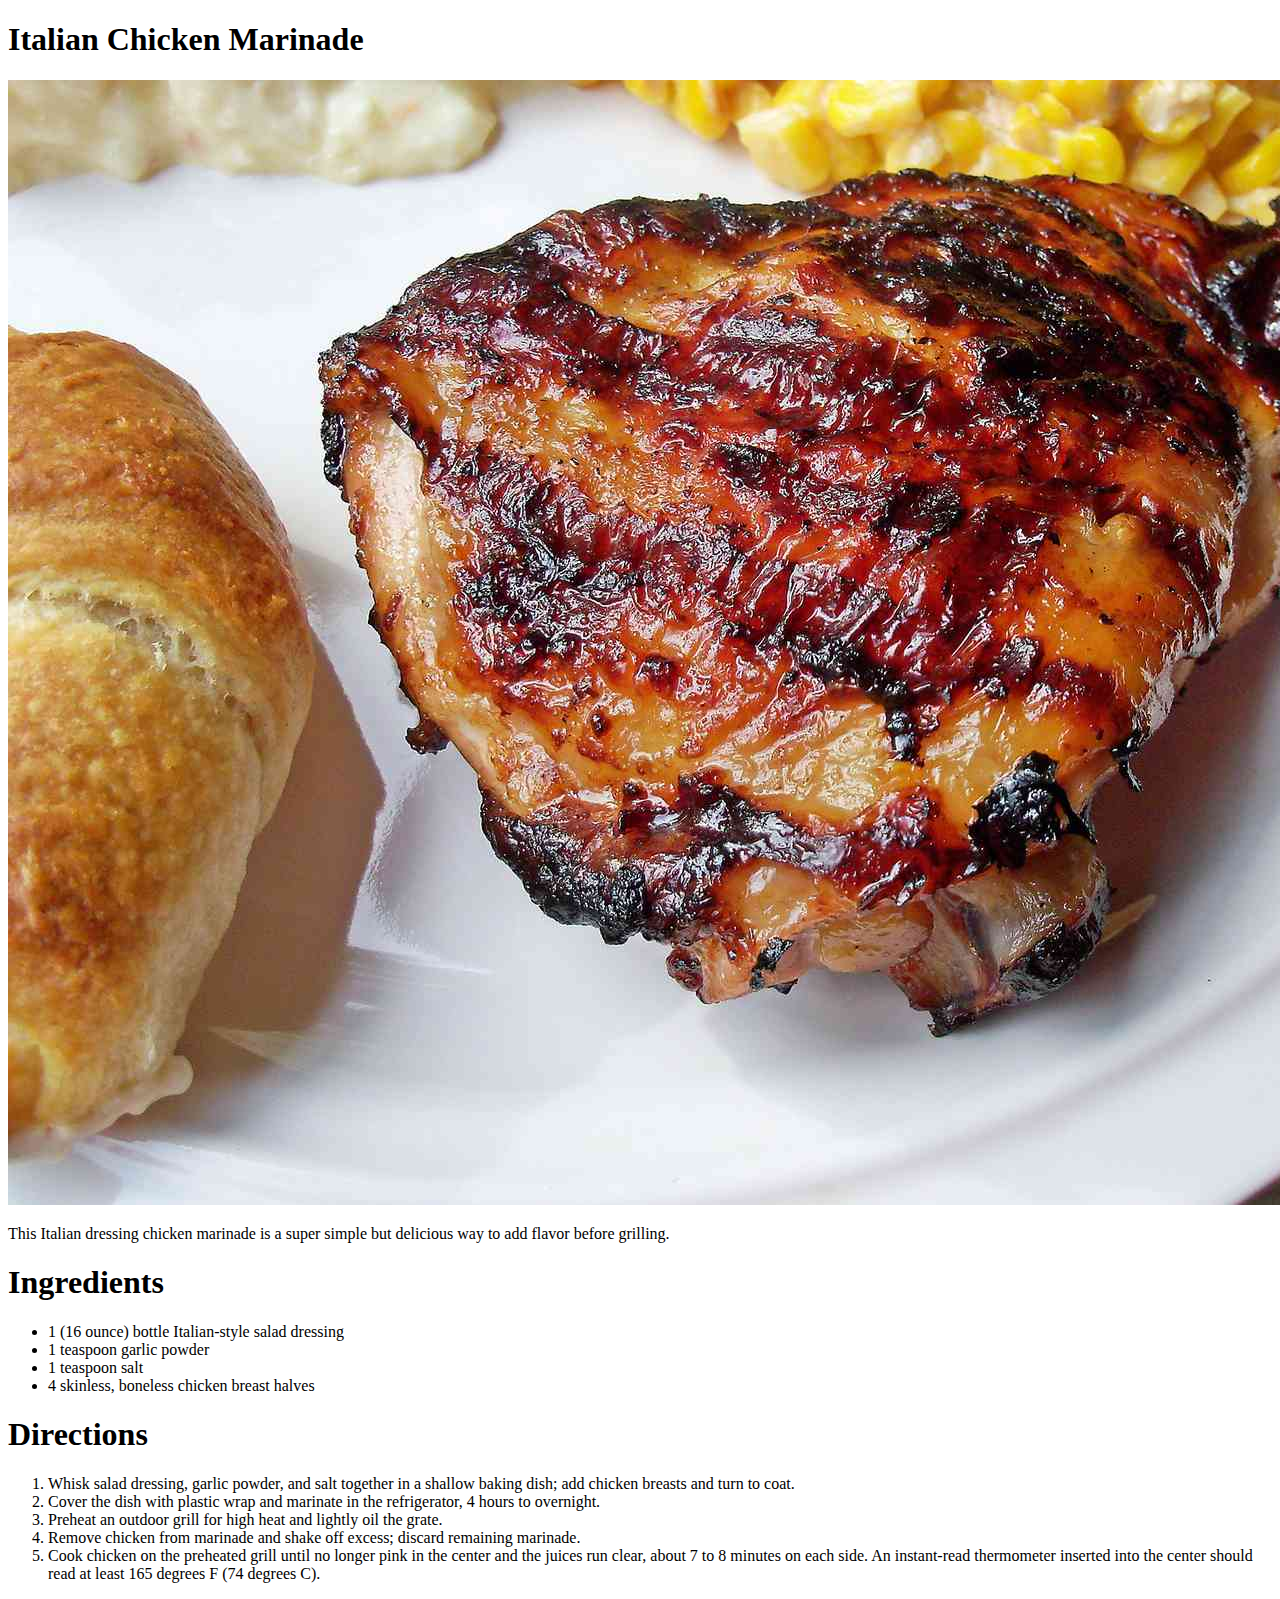
==== recipes/chicken.html @ 8f6c2553 "add html file for the chicken marinade" ====
<!DOCTYPE html>
<html lang="en">
    <head> 
        <meta charset="UTF-8">
        <title> Odin Recipes</title>
    </head>
    
    <body>

        <h1> Italian Chicken Marinade</h1>

        <img src="/images/Italian-chicken-marinade.jpg" alt="Good looking Italian Chicken Marinade">

        <p> This Italian dressing chicken marinade is a super simple but delicious way to add flavor before grilling.</p>


        <h1> Ingredients</h1>

        <ul> 
            <li> 1 (16 ounce) bottle Italian-style salad dressing </li>
            <li> 1 teaspoon garlic powder</li>
            <li> 1 teaspoon salt</li>
            <li> 4 skinless, boneless chicken breast halves</li>
        </ul>

        <h1> Directions</h1>

        <ol> 
            <li> Whisk salad dressing, garlic powder, and salt together in a shallow baking dish; add chicken breasts and turn to coat. </li>
            <li> Cover the dish with plastic wrap and marinate in the refrigerator, 4 hours to overnight.</li>
            <li> Preheat an outdoor grill for high heat and lightly oil the grate.</li>
            <li> Remove chicken from marinade and shake off excess; discard remaining marinade.</li>
            <li> Cook chicken on the preheated grill until no longer pink in the center and the juices run clear, about 7 to 8 minutes on each side. An instant-read thermometer inserted into the center should read at least 165 degrees F (74 degrees C). </li>
        </ol>

    </body>
</html>
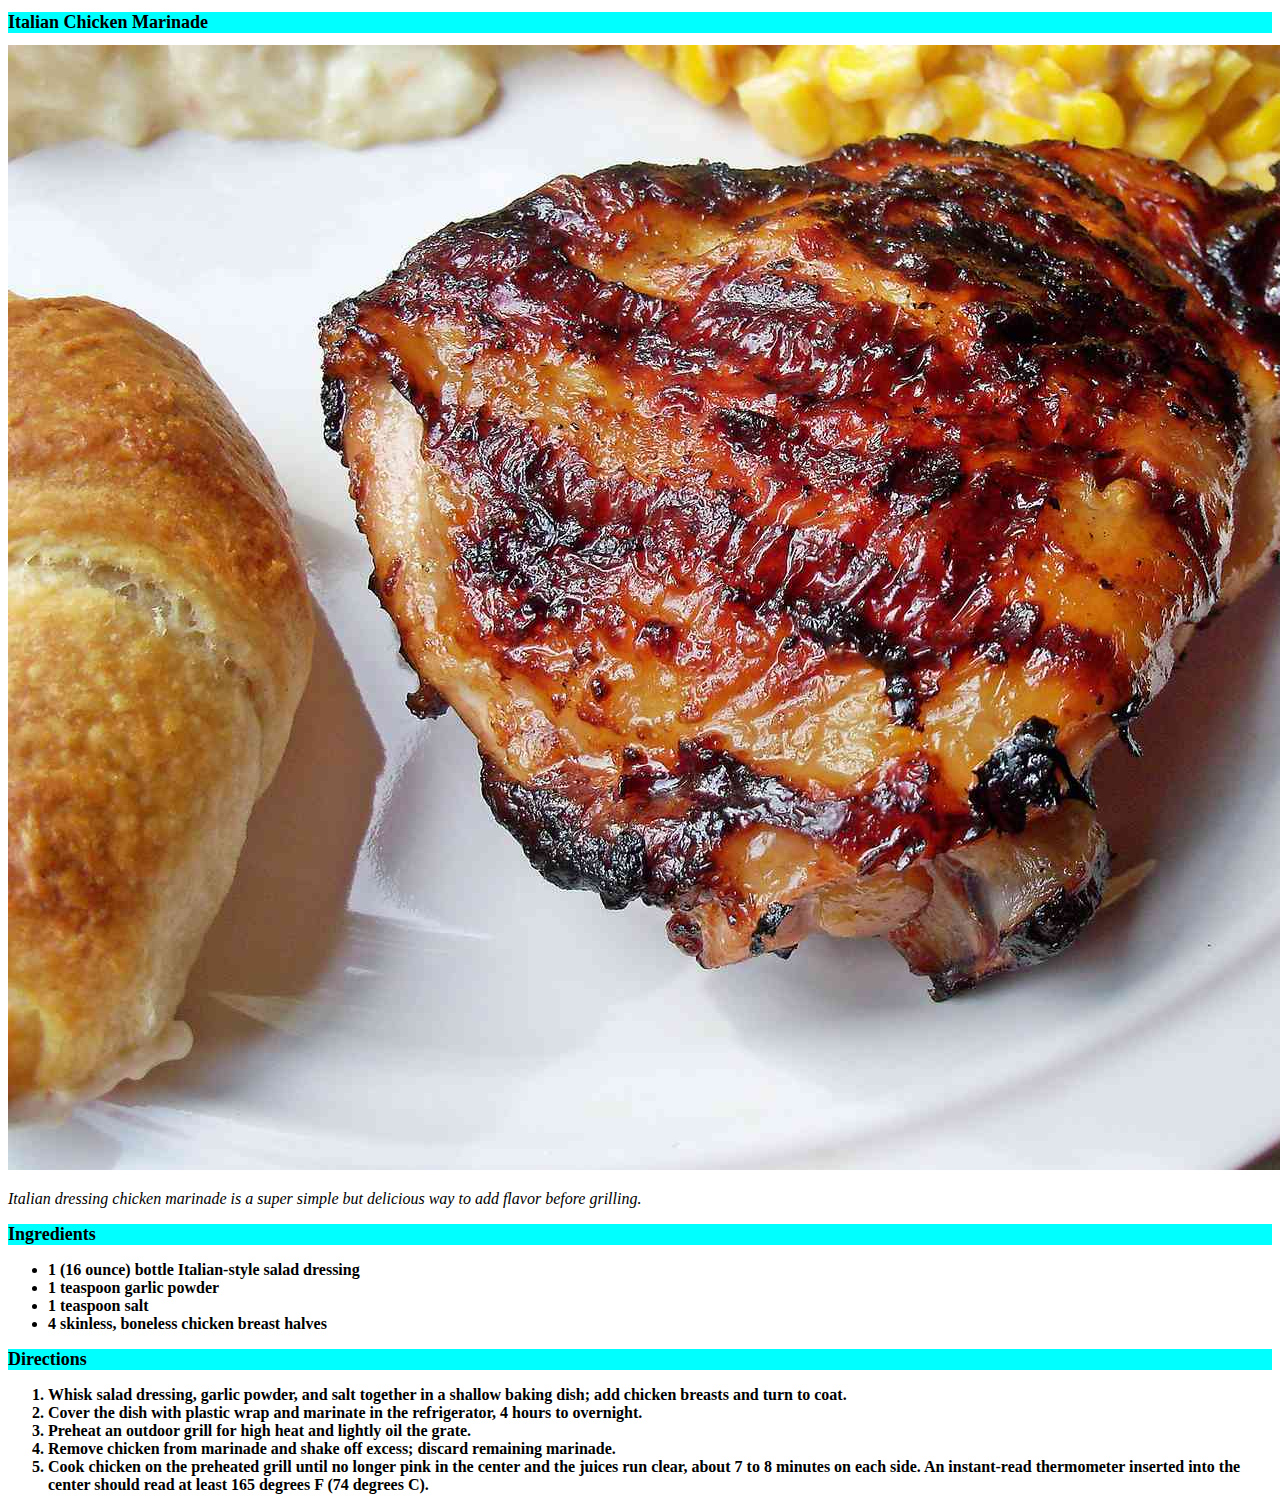
==== commit 511274ae: "Add selectors on html files a.w.a rules on css" ====
--- a/recipes/chicken.html
+++ b/recipes/chicken.html
@@ -3,34 +3,35 @@
     <head> 
         <meta charset="UTF-8">
         <title> Odin Recipes</title>
+        <link rel="stylesheet" href="style.css">
     </head>
     
     <body>
 
-        <h1> Italian Chicken Marinade</h1>
+        <h1 class="name"> Italian Chicken Marinade</h1>
 
         <img src="/images/Italian-chicken-marinade.jpg" alt="Good looking Italian Chicken Marinade">
 
-        <p> This Italian dressing chicken marinade is a super simple but delicious way to add flavor before grilling.</p>
+        <p> <em> Italian dressing chicken marinade is a super simple but delicious way to add flavor before grilling.</em> </p>
 
 
-        <h1> Ingredients</h1>
+        <h1 class="ingred"> Ingredients</h1>
 
-        <ul> 
-            <li> 1 (16 ounce) bottle Italian-style salad dressing </li>
-            <li> 1 teaspoon garlic powder</li>
-            <li> 1 teaspoon salt</li>
-            <li> 4 skinless, boneless chicken breast halves</li>
+        <ul class="ancestor"> 
+            <li class="son"> 1 (16 ounce) bottle Italian-style salad dressing </li>
+            <li class="son"> 1 teaspoon garlic powder</li>
+            <li class="son"> 1 teaspoon salt</li>
+            <li class="son"> 4 skinless, boneless chicken breast halves</li>
         </ul>
 
-        <h1> Directions</h1>
+        <h1 class="steps"> Directions</h1>
 
-        <ol> 
-            <li> Whisk salad dressing, garlic powder, and salt together in a shallow baking dish; add chicken breasts and turn to coat. </li>
-            <li> Cover the dish with plastic wrap and marinate in the refrigerator, 4 hours to overnight.</li>
-            <li> Preheat an outdoor grill for high heat and lightly oil the grate.</li>
-            <li> Remove chicken from marinade and shake off excess; discard remaining marinade.</li>
-            <li> Cook chicken on the preheated grill until no longer pink in the center and the juices run clear, about 7 to 8 minutes on each side. An instant-read thermometer inserted into the center should read at least 165 degrees F (74 degrees C). </li>
+        <ol class="ancestor"> 
+            <li class="son"> Whisk salad dressing, garlic powder, and salt together in a shallow baking dish; add chicken breasts and turn to coat. </li>
+            <li class="son"> Cover the dish with plastic wrap and marinate in the refrigerator, 4 hours to overnight.</li>
+            <li class="son"> Preheat an outdoor grill for high heat and lightly oil the grate.</li>
+            <li class="son"> Remove chicken from marinade and shake off excess; discard remaining marinade.</li>
+            <li class="son"> Cook chicken on the preheated grill until no longer pink in the center and the juices run clear, about 7 to 8 minutes on each side. An instant-read thermometer inserted into the center should read at least 165 degrees F (74 degrees C). </li>
         </ol>
 
     </body>
--- a/recipes/style.css
+++ b/recipes/style.css
@@ -0,0 +1,15 @@
+.name,
+.ingred,
+.steps {
+    color: black;
+    font-size: large;
+    font-weight: bold;
+    background-color: aqua;
+}
+
+.ancestor .son {
+    font-size: medium;
+    font-weight: bold;
+
+}
+
